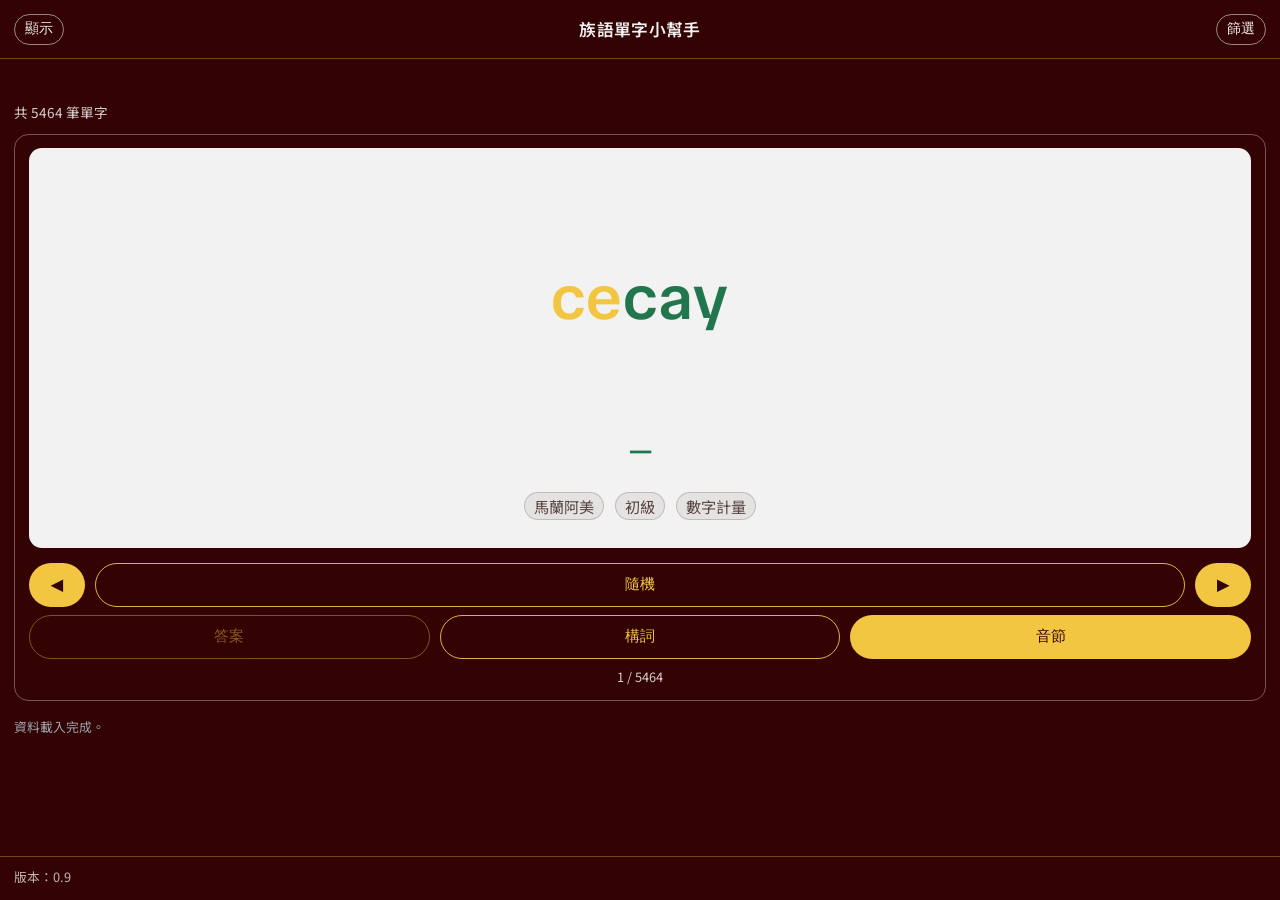
==== index.html @ b344ac6f "Add files via upload" ====
<!DOCTYPE html>
<html lang="zh-Hant">
  <head>
    <meta charset="UTF-8" />
    <meta name="viewport" content="width=device-width, initial-scale=1" />
    <title>族語小幫手｜單字學習示意頁</title>
    <link rel="preconnect" href="https://fonts.googleapis.com" />
    <link rel="preconnect" href="https://fonts.gstatic.com" crossorigin />
    <link
      href="https://fonts.googleapis.com/css2?family=TASA+Orbiter:wght@400..800&family=Noto+Sans+TC:wght@100..900&display=swap"
      rel="stylesheet"
    />
    <link rel="stylesheet" href="style.css" />
  </head>
  <body>
    <header class="app-header">
      <button
        class="header-btn"
        id="viewModeToggleBtn"
        type="button"
        aria-expanded="false"
        aria-controls="viewModePanel"
      >
        顯示
      </button>

      <div class="app-header__title">
        <span class="app-title">族語單字小幫手</span>
      </div>

      <button class="header-btn" id="searchToggleBtn" type="button" aria-expanded="false" aria-controls="searchPanel">
        篩選
      </button>
    </header>

    <main class="app-main">
      <section
        id="viewModePanel"
        class="view-mode-panel is-collapsed"
        aria-label="顯示選擇（向下展開）"
      >
        <div class="view-mode-panel__inner">
          <label class="field">
            <span class="field-label">模式</span>
            <select id="viewModeSelect" class="select-input">
              <option value="card">字卡模式</option>
              <option value="flip">翻卡模式</option>
              <option value="list">列表模式</option>
            </select>
          </label>
        </div>
      </section>

      <section id="searchPanel" class="search-panel is-collapsed" aria-label="搜尋與篩選（向下展開）">
        <div class="search-panel__inner">
          <label class="field">
            <span class="field-label">關鍵字搜尋</span>
            <input
              id="searchInput"
              type="search"
              class="text-input"
              placeholder="輸入：族語／華語"
              autocomplete="off"
            />
          </label>

          <div class="select-grid" aria-label="標籤篩選（下拉可多選）">
            <div class="field filter-dropdown" id="dropdownLanguage" data-group="language">
              <span class="field-label">語言（可複選）</span>
              <button type="button" class="filter-dropdown__trigger select-input" aria-expanded="false" aria-haspopup="listbox">請選擇</button>
              <div class="filter-dropdown__panel" role="listbox" aria-multiselectable="true" hidden></div>
            </div>
            <div class="field filter-dropdown" id="dropdownLevel" data-group="level">
              <span class="field-label">級別（可複選）</span>
              <button type="button" class="filter-dropdown__trigger select-input" aria-expanded="false" aria-haspopup="listbox">請選擇</button>
              <div class="filter-dropdown__panel" role="listbox" aria-multiselectable="true" hidden></div>
            </div>
            <div class="field filter-dropdown" id="dropdownCategory" data-group="category">
              <span class="field-label">分類（可複選）</span>
              <button type="button" class="filter-dropdown__trigger select-input" aria-expanded="false" aria-haspopup="listbox">請選擇</button>
              <div class="filter-dropdown__panel" role="listbox" aria-multiselectable="true" hidden></div>
            </div>
          </div>
        </div>
      </section>

      <section class="content-panel" aria-live="polite">
        <div id="summaryBar" class="summary-bar">
          <span id="summaryCount">共 0 筆單字</span>
          <span id="summaryFilters" class="summary-filters"></span>
        </div>

        <div id="cardView" class="card-view">
          <div id="card" class="word-card word-card--empty">
            <div class="word-card__body">
              <p class="word-card__placeholder">請輸入搜尋或調整篩選條件。</p>
            </div>
          </div>
          <div class="card-controls">
            <div class="card-controls__row card-controls__row--nav">
              <button id="prevCardBtn" class="nav-arrow" disabled aria-label="上一張">◀</button>
              <button id="randomCardBtn" class="nav-action" disabled>隨機</button>
              <button id="nextCardBtn" class="nav-arrow" disabled aria-label="下一張">▶</button>
            </div>
            <div class="card-controls__row card-controls__row--toggles">
              <button id="toggleAnswerBtn" class="nav-action nav-action--secondary" disabled>答案</button>
              <button id="toggleMorphBtn" class="nav-action nav-action--secondary" disabled>構詞</button>
              <button id="toggleSyllableBtn" class="nav-action nav-action--secondary" disabled>音節</button>
            </div>
            <span id="cardIndexLabel" class="card-index-label"></span>
          </div>

          <div id="flipDefaults" class="flip-defaults is-hidden">
            <label class="field">
              <span class="field-label">翻面預設顯示</span>
              <select id="flipDefaultSelect" class="select-input">
                <option value="word">族語</option>
                <option value="meaning">華語</option>
              </select>
            </label>
          </div>
        </div>

        <div id="listView" class="list-view is-hidden">
          <div class="table-wrapper">
            <table class="word-table">
              <thead>
                <tr>
                  <th>單字</th>
                  <th>詞義</th>
                  <th>語言</th>
                  <th>級別</th>
                </tr>
              </thead>
              <tbody id="wordTableBody">
                <!-- 動態插入資料列 -->
              </tbody>
            </table>
          </div>
        </div>

        <div id="statusBar" class="status-bar" aria-live="polite"></div>
      </section>
    </main>

    <footer class="app-footer">
      <span>版本：0.9</span>
    </footer>

    <script src="app.js"></script>
  </body>
  </html>
---- style.css ----
:root {
  --color-bg: #330202;
  --color-surface: #f2f2f2;
  --color-text-on-dark: #f2f2f2;
  --color-text-on-light: #330202;
  --color-meaning: #22764e;
  --color-accent-yellow: #f2c641;
  --color-accent-orange: #f28f41;
  --color-accent-red: #a60303;
  --color-error: #f97373;
}

*,
*::before,
*::after {
  box-sizing: border-box;
}
html {
  overflow-x: hidden;
  overscroll-behavior: none;
  height: 100%;
  position: fixed;
  width: 100%;
  left: 0;
  top: 0;
}

body {
  margin: 0;
  padding: 0;
  font-family: "Noto Sans TC", system-ui, -apple-system, BlinkMacSystemFont,
    "Segoe UI", sans-serif;
  font-optical-sizing: auto;
  background: var(--color-bg);
  color: var(--color-text-on-dark);
  min-height: 100%;
  min-height: 100dvh;
  display: flex;
  flex-direction: column;
  overflow-x: hidden;
  overflow-y: auto;
  overscroll-behavior: none;
  -webkit-overflow-scrolling: touch;
  position: relative;
  width: 100%;
}

.app-header {
  display: flex;
  justify-content: space-between;
  align-items: center;
  padding: 0.85rem 0.9rem;
  border-bottom: 1px solid rgba(242, 198, 65, 0.35);
  background: var(--color-bg);
  color: var(--color-text-on-dark);
  gap: 1rem;
}

.app-header__title {
  display: flex;
  flex-direction: column;
  gap: 0.15rem;
  align-items: center;
  flex: 1;
}

.app-title {
  font-weight: 600;
  font-size: 1.05rem;
  letter-spacing: 0.02em;
}

.header-btn {
  border: 1px solid rgba(242, 242, 242, 0.55);
  background: transparent;
  color: var(--color-text-on-dark);
  padding: 0.35rem 0.6rem;
  border-radius: 999px;
  font-size: 0.85rem;
  cursor: pointer;
  white-space: nowrap;
}

.header-btn:active {
  transform: translateY(0.5px);
}

.app-main {
  flex: 1;
  display: flex;
  flex-direction: column;
  gap: 0.8rem;
  padding: 0.8rem 0.9rem 1.1rem;
}

.view-mode-panel {
  border-radius: 0.9rem;
  border: 1px solid rgba(242, 242, 242, 0.35);
  background: rgba(242, 242, 242, 0.08);
  overflow: hidden;
  max-height: 120px;
  transition: max-height 0.2s ease, opacity 0.2s ease;
}

.view-mode-panel.is-collapsed {
  max-height: 0;
  border-color: transparent;
  opacity: 0;
}

.view-mode-panel__inner {
  padding: 0.6rem 0.9rem 0.7rem;
}

.search-panel {
  border-radius: 0.9rem;
  border: 1px solid rgba(242, 242, 242, 0.35);
  background: rgba(242, 242, 242, 0.08);
  overflow: hidden;
  max-height: 520px;
  transition: max-height 0.2s ease, opacity 0.2s ease;
}

.search-panel:not(.is-collapsed) {
  overflow: visible;
}

.search-panel.is-collapsed {
  max-height: 0;
  border-color: transparent;
  opacity: 0;
}

.search-panel__inner {
  padding: 0.9rem 0.9rem 0.95rem;
}

.field {
  flex: 1 1 180px;
  display: flex;
  flex-direction: column;
  gap: 0.25rem;
}

.field-label {
  font-size: 0.8rem;
  color: rgba(242, 242, 242, 0.8);
}

.text-input {
  padding: 0.55rem 0.7rem;
  border-radius: 0.6rem;
  border: 1px solid rgba(242, 242, 242, 0.55);
  background: rgba(242, 242, 242, 0.12);
  color: var(--color-text-on-dark);
  outline: none;
  font-size: 0.9rem;
}

.text-input::placeholder {
  color: rgba(242, 242, 242, 0.65);
}

.text-input:focus {
  border-color: var(--color-accent-yellow);
  box-shadow: 0 0 0 1px rgba(242, 198, 65, 0.6);
}

.select-grid {
  display: grid;
  grid-template-columns: 1fr;
  gap: 0.7rem;
  margin-top: 0.75rem;
}

.select-input {
  padding: 0.55rem 0.7rem;
  border-radius: 0.6rem;
  border: 1px solid rgba(242, 242, 242, 0.55);
  background: rgba(242, 242, 242, 0.12);
  color: var(--color-text-on-dark);
  outline: none;
  font-size: 0.9rem;
  appearance: none;
}

.select-input:focus {
  border-color: var(--color-accent-yellow);
  box-shadow: 0 0 0 1px rgba(242, 198, 65, 0.6);
}

.filter-dropdown {
  position: relative;
}

.filter-dropdown__trigger {
  width: 100%;
  text-align: left;
  cursor: pointer;
}

.filter-dropdown__panel {
  position: absolute;
  left: 0;
  right: 0;
  top: 100%;
  margin-top: 0.25rem;
  max-height: 200px;
  overflow-y: auto;
  overflow-x: hidden;
  -webkit-overflow-scrolling: touch;
  overscroll-behavior: contain;
  border-radius: 0.6rem;
  border: 1px solid rgba(242, 242, 242, 0.55);
  background: var(--color-bg);
  z-index: 100;
  box-shadow: 0 4px 12px rgba(0, 0, 0, 0.3);
}

.filter-dropdown__panel[hidden] {
  display: none;
}

.filter-dropdown__option {
  padding: 0.5rem 0.7rem;
  font-size: 0.9rem;
  color: var(--color-text-on-dark);
  cursor: pointer;
  border-bottom: 1px solid rgba(242, 242, 242, 0.15);
}

.filter-dropdown__option:last-child {
  border-bottom: none;
}

.filter-dropdown__option:hover {
  background: rgba(242, 198, 65, 0.15);
}

.filter-dropdown__option.is-selected {
  background: rgba(242, 198, 65, 0.25);
  color: var(--color-accent-yellow);
}

.content-panel {
  display: flex;
  flex-direction: column;
  gap: 0.75rem;
  flex: 1;
  min-height: 0;
}

.summary-bar {
  display: flex;
  align-items: center;
  justify-content: space-between;
  font-size: 0.85rem;
  color: rgba(242, 242, 242, 0.85);
  gap: 0.5rem;
}

.summary-filters {
  display: inline-flex;
  flex-wrap: wrap;
  gap: 0.35rem;
}

.summary-pill {
  border-radius: 999px;
  padding: 0.05rem 0.55rem;
  background: rgba(242, 198, 65, 0.12);
  border: 1px solid rgba(242, 198, 65, 0.7);
  color: #f2f2f2;
  font-size: 0.75rem;
}

.card-view,
.list-view {
  background: transparent;
  border-radius: 0.9rem;
  border: 1px solid rgba(242, 242, 242, 0.35);
  padding: 0.85rem 0.85rem 0.9rem;
  box-shadow: none;
}

.card-view {
  min-height: 520px;
  display: flex;
  flex-direction: column;
}

.word-card {
  border-radius: 0.8rem;
  border: none;
  padding: 1.8rem 1.4rem;
  background: var(--color-surface);
  min-height: 400px;
  height: 400px;
  display: flex;
  flex-direction: column;
  justify-content: center;
  align-items: center;
  text-align: center;
  gap: 1.2rem;
  touch-action: none;
}

.word-card__body {
  display: flex;
  flex-direction: column;
  align-items: center;
  width: 100%;
  height: 100%;
}

.word-card__top {
  flex: 1;
  min-height: 200px;
  display: flex;
  flex-direction: column;
  align-items: center;
  justify-content: center;
  width: 100%;
  container-type: inline-size;
  container-name: card-top;
}

.word-card__header {
  display: flex;
  justify-content: space-between;
  align-items: baseline;
  gap: 0.8rem;
}

.word-card__word {
  font-size: min(4rem, 20cqi);
  font-weight: 600;
  letter-spacing: 0.01em;
  color: var(--color-text-on-light);
  font-family: "TASA Orbiter", "Noto Sans TC", sans-serif;
  font-optical-sizing: auto;
  max-width: 100%;
  word-break: break-word;
}

.word-card__labels {
  display: flex;
  flex-wrap: wrap;
  gap: 0.25rem;
  font-size: 0.75rem;
}

.word-card__label {
  padding: 0.08rem 0.45rem;
  border-radius: 999px;
  background: rgba(30, 64, 175, 0.4);
  border: 1px solid rgba(96, 165, 250, 0.8);
}

.word-card__meaning {
  font-size: 1.45rem;
  color: var(--color-meaning);
  font-weight: 600;
  margin-top: 16px;
  margin-bottom: 24px;
}

.word-card__word .syllable-token {
  white-space: nowrap;
  display: inline-block;
}

.word-card__word .syllable-inline {
  display: inline-block;
}

.word-card__word .syllable-inline:nth-child(3n + 1) {
  color: var(--color-accent-yellow);
}

.word-card__word .syllable-inline:nth-child(3n + 2) {
  color: var(--color-meaning);
}

.word-card__word .syllable-inline:nth-child(3n) {
  color: var(--color-accent-red);
}

.word-card__word .morph-inline {
  display: inline-block;
}

.word-card__word .morph-inline--prefix,
.word-card__word .morph-inline--infix,
.word-card__word .morph-inline--suffix {
  color: var(--color-accent-yellow);
}

.word-card__word .morph-inline--root {
  color: var(--color-meaning);
}

.word-card__word .morph-inline--reduplication {
  color: var(--color-accent-red);
}

.word-card__meta {
  font-size: 0.95rem;
  color: rgba(71, 49, 46, 0.9);
  display: flex;
  flex-wrap: wrap;
  gap: 0.45rem 0.7rem;
  justify-content: center;
}


.word-card__meta .meta-pill {
  border-radius: 999px;
  padding: 0.12rem 0.55rem;
  background: rgba(71, 49, 46, 0.08);
  border: 1px solid rgba(71, 49, 46, 0.22);
}

.word-card__placeholder {
  margin: 0;
  text-align: center;
  color: rgba(71, 49, 46, 0.7);
  font-size: 0.9rem;
}

.word-card--empty {
  align-items: center;
}

.card-controls {
  margin-top: 0.9rem;
  display: flex;
  flex-direction: column;
  align-items: center;
  gap: 0.5rem;
}

.card-controls__row {
  display: flex;
  align-items: center;
  justify-content: center;
  gap: 0.6rem;
  width: 100%;
}

.card-controls__row--nav {
  justify-content: space-between;
}

.card-controls__row--toggles .nav-action--secondary {
  flex: 1;
}

.flip-defaults {
  margin-top: 0.8rem;
}

.nav-arrow,
.nav-action {
  border-radius: 999px;
  border: none;
  padding: 0.45rem 0.8rem;
  font-size: 0.95rem;
  cursor: pointer;
  display: inline-flex;
  align-items: center;
  justify-content: center;
  gap: 0.25rem;
  transition: opacity 0.15s ease, transform 0.1s ease;
}

.nav-arrow {
  width: 56px;
  height: 44px;
  background: var(--color-accent-yellow);
  color: var(--color-bg);
  font-weight: 700;
}

.nav-action {
  flex: 1;
  height: 44px;
  background: transparent;
  border: 1px solid rgba(242, 198, 65, 0.9);
  color: var(--color-accent-yellow);
  font-size: 0.95rem;
}

.nav-action--secondary {
  flex: 0 0 auto;
  min-width: 90px;
}

.nav-action--secondary.is-on {
  background: var(--color-accent-yellow);
  color: var(--color-bg);
}

.nav-arrow:active,
.nav-action:active {
  transform: translateY(0.5px);
}

.nav-arrow:disabled,
.nav-action:disabled {
  opacity: 0.45;
  cursor: default;
}

.card-index-label {
  font-size: 0.8rem;
  color: rgba(242, 242, 242, 0.85);
  width: 100%;
  text-align: center;
}

.table-wrapper {
  max-height: 420px;
  overflow: auto;
  border-radius: 0.6rem;
  border: 1px solid rgba(242, 242, 242, 0.35);
  background: rgba(242, 242, 242, 0.08);
}

.word-table {
  width: 100%;
  border-collapse: collapse;
  font-size: 0.88rem;
}

.word-table thead {
  position: sticky;
  top: 0;
  background: rgba(89, 2, 2, 0.92);
  z-index: 1;
}

.word-table th,
.word-table td {
  padding: 0.45rem 0.6rem;
  text-align: left;
}

.word-table th {
  border-bottom: 1px solid rgba(31, 41, 55, 0.95);
}

.word-table td {
  border-bottom: none;
}

.word-table th {
  font-weight: 500;
  color: rgba(242, 242, 242, 0.85);
  font-size: 0.8rem;
}

.word-table td:first-child {
  font-family: "TASA Orbiter", "Noto Sans TC", sans-serif;
  font-optical-sizing: auto;
}

.word-table tbody tr:nth-child(even) {
  background: rgba(242, 242, 242, 0.06);
}

.word-table tbody tr:hover {
  background: rgba(242, 198, 65, 0.16);
}

.status-bar {
  margin-top: 0.25rem;
  font-size: 0.8rem;
  color: rgba(242, 242, 242, 0.8);
  min-height: 1em;
}

.app-footer {
  padding: 0.6rem 0.9rem 0.9rem;
  font-size: 0.8rem;
  color: rgba(242, 242, 242, 0.75);
  border-top: 1px solid rgba(242, 198, 65, 0.35);
  background: var(--color-bg);
}

.is-hidden {
  display: none;
}

@media (max-width: 768px) {
  .select-grid {
    grid-template-columns: 1fr;
  }
}
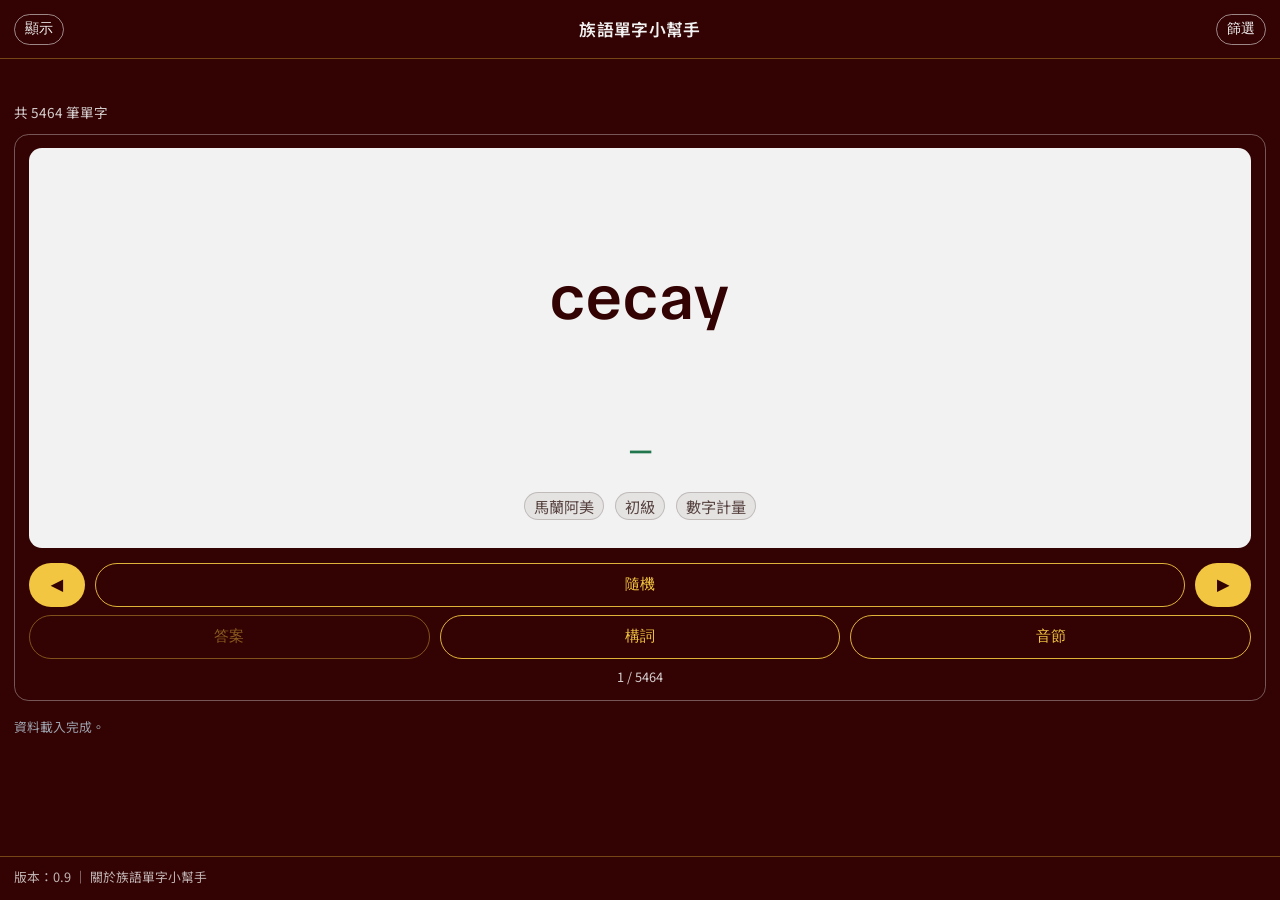
==== commit cf2d23cc: "增加說明頁 以及製造了更多問題 oops。" ====
--- a/index.html
+++ b/index.html
@@ -44,7 +44,7 @@
             <span class="field-label">模式</span>
             <select id="viewModeSelect" class="select-input">
               <option value="card">字卡模式</option>
-              <option value="flip">翻卡模式</option>
+              <option value="flip">翻牌模式</option>
               <option value="list">列表模式</option>
             </select>
           </label>
@@ -145,6 +145,8 @@
 
     <footer class="app-footer">
       <span>版本：0.9</span>
+      <span aria-hidden="true">｜</span>
+      <a href="about.html" class="app-footer__link">關於族語單字小幫手</a>
     </footer>
 
     <script src="app.js"></script>
--- a/style.css
+++ b/style.css
@@ -316,6 +316,7 @@
 .word-card__top {
   flex: 1;
   min-height: 200px;
+  min-width: 0;
   display: flex;
   flex-direction: column;
   align-items: center;
@@ -340,7 +341,14 @@
   font-family: "TASA Orbiter", "Noto Sans TC", sans-serif;
   font-optical-sizing: auto;
   max-width: 100%;
-  word-break: break-word;
+  min-width: 0;
+  text-align: center;
+}
+
+.word-card__word .word-token,
+.word-card__word .syllable-token {
+  white-space: nowrap;
+  display: inline-block;
 }
 
 .word-card__labels {
@@ -363,11 +371,6 @@
   font-weight: 600;
   margin-top: 16px;
   margin-bottom: 24px;
-}
-
-.word-card__word .syllable-token {
-  white-space: nowrap;
-  display: inline-block;
 }
 
 .word-card__word .syllable-inline {
@@ -588,6 +591,15 @@
   background: var(--color-bg);
 }
 
+.app-footer__link {
+  color: inherit;
+  text-decoration: none;
+}
+
+.app-footer__link:hover {
+  color: var(--color-accent-yellow);
+}
+
 .is-hidden {
   display: none;
 }
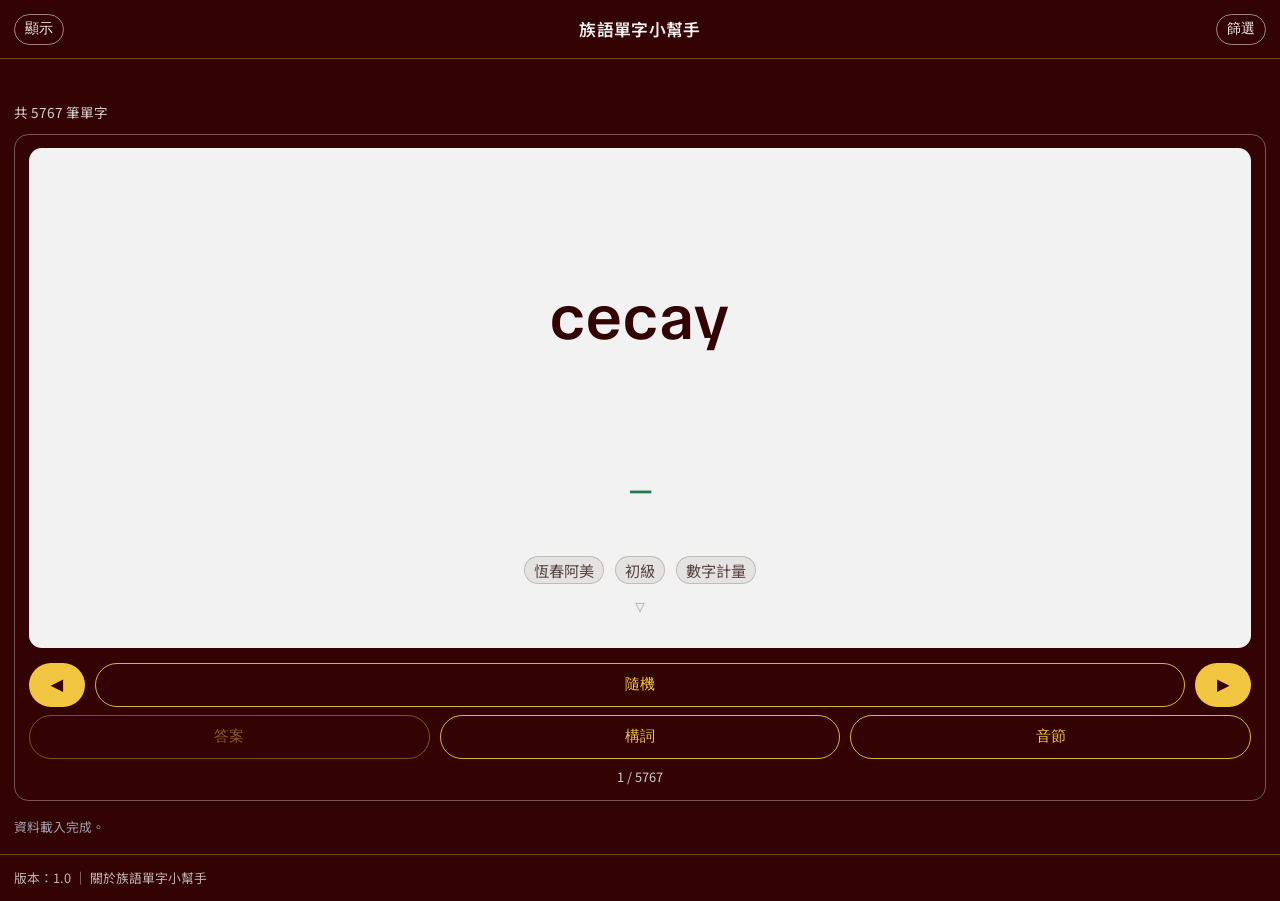
==== commit 970e22b6: "堪稱 1.0 了吧 - 更新資料格式 - 新增同義詞、註解欄位" ====
--- a/index.html
+++ b/index.html
@@ -1,8 +1,8 @@
 <!DOCTYPE html>
-<html lang="zh-Hant">
+<html class="page-index" lang="zh-Hant">
   <head>
     <meta charset="UTF-8" />
-    <meta name="viewport" content="width=device-width, initial-scale=1" />
+    <meta name="viewport" content="width=device-width, initial-scale=1, maximum-scale=1, user-scalable=no" />
     <title>族語小幫手｜單字學習示意頁</title>
     <link rel="preconnect" href="https://fonts.googleapis.com" />
     <link rel="preconnect" href="https://fonts.gstatic.com" crossorigin />
@@ -130,6 +130,7 @@
                   <th>詞義</th>
                   <th>語言</th>
                   <th>級別</th>
+                  <th aria-label="展開同義詞與註解"></th>
                 </tr>
               </thead>
               <tbody id="wordTableBody">
@@ -144,7 +145,7 @@
     </main>
 
     <footer class="app-footer">
-      <span>版本：0.9</span>
+      <span>版本：1.0</span>
       <span aria-hidden="true">｜</span>
       <a href="about.html" class="app-footer__link">關於族語單字小幫手</a>
     </footer>
--- a/style.css
+++ b/style.css
@@ -25,6 +25,15 @@
   top: 0;
 }
 
+/* index 頁：允許整頁向下捲動（同 about 頁之可捲動行為） */
+html.page-index {
+  position: static;
+  height: auto;
+  min-height: 100%;
+  overflow-y: auto;
+  -webkit-overflow-scrolling: touch;
+}
+
 body {
   margin: 0;
   padding: 0;
@@ -154,7 +163,7 @@
   background: rgba(242, 242, 242, 0.12);
   color: var(--color-text-on-dark);
   outline: none;
-  font-size: 0.9rem;
+  font-size: 1rem; /* 至少 16px，避免 iOS 聚焦輸入框時自動放大 */
 }
 
 .text-input::placeholder {
@@ -294,8 +303,7 @@
   border: none;
   padding: 1.8rem 1.4rem;
   background: var(--color-surface);
-  min-height: 400px;
-  height: 400px;
+  min-height: 500px;
   display: flex;
   flex-direction: column;
   justify-content: center;
@@ -303,6 +311,8 @@
   text-align: center;
   gap: 1.2rem;
   touch-action: none;
+  width: 100%;
+  overflow: hidden;
 }
 
 .word-card__body {
@@ -310,7 +320,8 @@
   flex-direction: column;
   align-items: center;
   width: 100%;
-  height: 100%;
+  flex: 1 1 0;
+  min-height: 0;
 }
 
 .word-card__top {
@@ -349,6 +360,7 @@
 .word-card__word .syllable-token {
   white-space: nowrap;
   display: inline-block;
+  font-size: calc(1em * var(--token-scale, 1));
 }
 
 .word-card__labels {
@@ -366,6 +378,7 @@
 }
 
 .word-card__meaning {
+  flex-shrink: 0;
   font-size: 1.45rem;
   color: var(--color-meaning);
   font-weight: 600;
@@ -373,6 +386,63 @@
   margin-bottom: 24px;
 }
 
+.word-card__synonyms {
+  flex-shrink: 0;
+  font-size: 1.45rem;
+  color: var(--color-meaning);
+  font-weight: 600;
+  margin-top: 0;
+  margin-bottom: 24px;
+}
+
+.word-card__notes {
+  flex-shrink: 0;
+  margin-top: 0;
+  margin-bottom: 24px;
+}
+
+.word-card__notes.is-collapsed {
+  display: none;
+}
+
+.word-card__notes-content {
+  font-size: 1.45rem;
+  color: var(--color-meaning);
+  font-weight: 600;
+}
+
+.word-card__notes-toggle {
+  flex-shrink: 0;
+  display: block;
+  margin: 0.5rem auto 0;
+  padding: 0.25rem 0.5rem;
+  border: none;
+  background: transparent;
+  color: rgba(71, 49, 46, 0.6);
+  font-size: 1.25rem;
+  line-height: 1;
+  cursor: pointer;
+  -webkit-tap-highlight-color: transparent;
+}
+
+.word-card__notes-toggle:hover {
+  color: var(--color-meaning);
+}
+
+.word-card__notes-toggle--has-notes {
+  color: var(--color-accent-yellow);
+}
+
+.word-card__notes-toggle--has-notes:hover {
+  color: var(--color-accent-orange);
+}
+
+.word-card__notes-toggle:disabled {
+  cursor: not-allowed;
+  opacity: 0.5;
+  pointer-events: none;
+}
+
 .word-card__word .syllable-inline {
   display: inline-block;
 }
@@ -407,7 +477,17 @@
   color: var(--color-accent-red);
 }
 
+.word-card__footer {
+  flex-shrink: 0;
+  display: flex;
+  flex-direction: column;
+  align-items: center;
+  width: 100%;
+  margin-top: auto;
+}
+
 .word-card__meta {
+  flex-shrink: 0;
   font-size: 0.95rem;
   color: rgba(71, 49, 46, 0.9);
   display: flex;
@@ -576,6 +656,53 @@
   background: rgba(242, 198, 65, 0.16);
 }
 
+.word-table__toggle-cell {
+  width: 2rem;
+  text-align: center;
+  vertical-align: middle;
+}
+
+.word-table__toggle {
+  padding: 0.2rem 0.35rem;
+  border: none;
+  background: transparent;
+  color: rgba(242, 242, 242, 0.5);
+  font-size: 1rem;
+  line-height: 1;
+  cursor: pointer;
+  -webkit-tap-highlight-color: transparent;
+}
+
+.word-table__toggle--has-notes {
+  color: var(--color-accent-yellow);
+}
+
+.word-table__toggle:disabled {
+  cursor: not-allowed;
+  opacity: 0.5;
+  pointer-events: none;
+}
+
+.word-table__detail-row.is-collapsed {
+  display: none;
+}
+
+.word-table__detail-cell {
+  padding: 0.5rem 0.6rem 0.6rem;
+  background: rgba(0, 0, 0, 0.15);
+  border-bottom: 1px solid rgba(242, 242, 242, 0.12);
+  font-size: 0.85rem;
+  color: rgba(242, 242, 242, 0.9);
+}
+
+.word-table__detail-content > div {
+  margin-top: 0.2rem;
+}
+
+.word-table__detail-content > div:first-child {
+  margin-top: 0;
+}
+
 .status-bar {
   margin-top: 0.25rem;
   font-size: 0.8rem;
@@ -584,7 +711,7 @@
 }
 
 .app-footer {
-  padding: 0.6rem 0.9rem 0.9rem;
+  padding: 0.85rem 0.9rem;
   font-size: 0.8rem;
   color: rgba(242, 242, 242, 0.75);
   border-top: 1px solid rgba(242, 198, 65, 0.35);
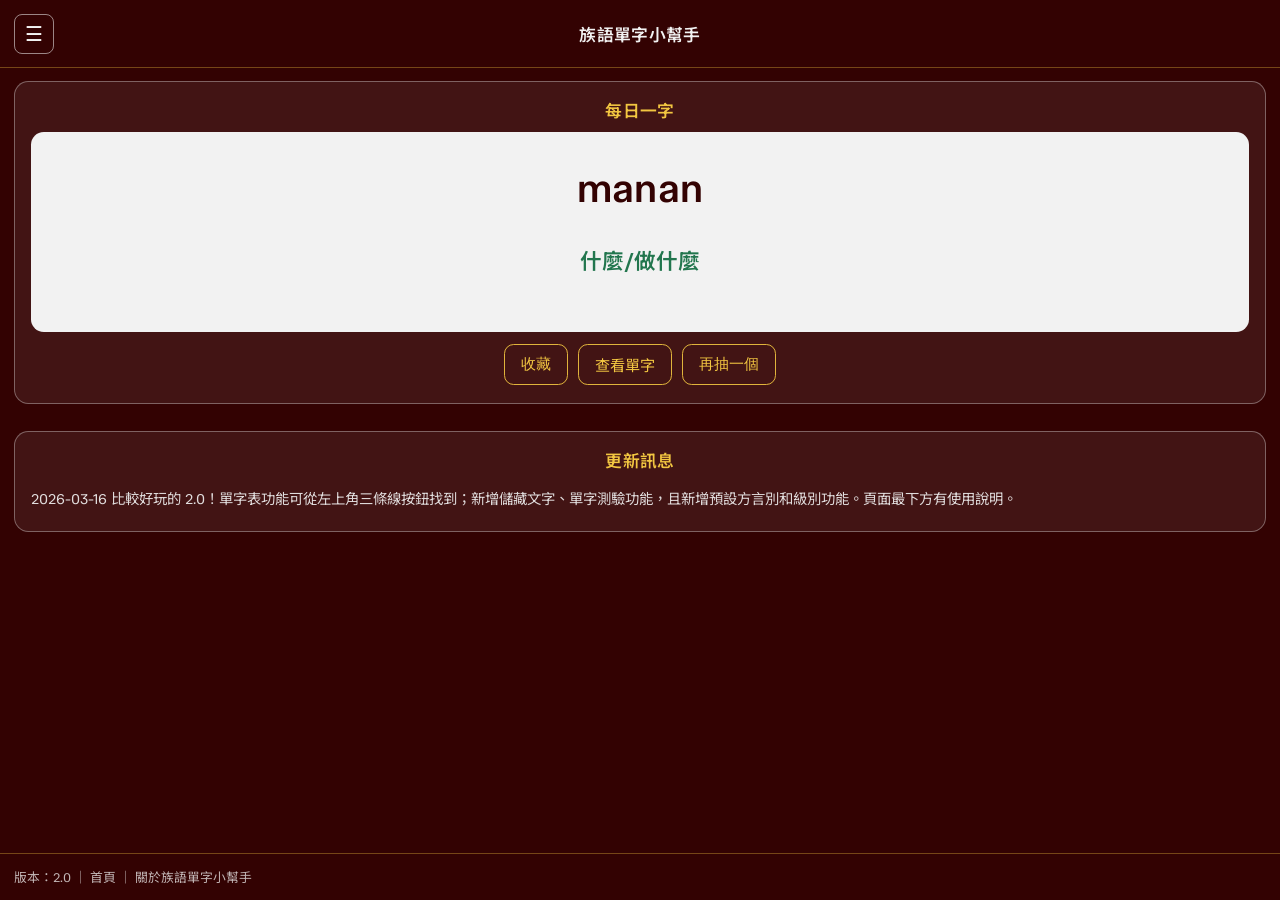
==== commit 32183123: "突如其來的 2.0！ - 新增收藏單字功能 - 新增測驗功能 - 新增每日一字 - 新增全域預設篩選 - 一些 bug 修正" ====
--- a/index.html
+++ b/index.html
@@ -3,7 +3,7 @@
   <head>
     <meta charset="UTF-8" />
     <meta name="viewport" content="width=device-width, initial-scale=1, maximum-scale=1, user-scalable=no" />
-    <title>族語小幫手｜單字學習示意頁</title>
+    <title>族語小幫手｜首頁</title>
     <link rel="preconnect" href="https://fonts.googleapis.com" />
     <link rel="preconnect" href="https://fonts.gstatic.com" crossorigin />
     <link
@@ -11,146 +11,262 @@
       rel="stylesheet"
     />
     <link rel="stylesheet" href="style.css" />
+    <style>
+      .home-section {
+        border-radius: 0.9rem;
+        border: 1px solid rgba(242, 242, 242, 0.35);
+        background: rgba(242, 242, 242, 0.08);
+        padding: 1rem 1rem 1.1rem;
+        margin-bottom: 0.9rem;
+      }
+      .home-daily-card {
+        border-radius: 0.8rem;
+        border: none;
+        padding: 1.8rem 1.4rem;
+        background: var(--color-surface);
+        min-height: 200px;
+        display: flex;
+        flex-direction: column;
+        justify-content: center;
+        align-items: center;
+        text-align: center;
+        gap: 1rem;
+        width: 100%;
+      }
+      .home-daily-card .word-card__word {
+        font-size: min(2.5rem, 12vw);
+        font-weight: 600;
+        color: var(--color-text-on-light);
+        font-family: "TASA Orbiter", "Noto Sans TC", sans-serif;
+      }
+      .home-daily-card .word-card__meaning {
+        font-size: 1.35rem;
+        color: var(--color-meaning);
+        font-weight: 600;
+      }
+      .home-daily-actions {
+        display: flex;
+        flex-wrap: wrap;
+        gap: 0.6rem;
+        justify-content: center;
+        margin-top: 0.75rem;
+      }
+      .home-daily-actions a,
+      .home-daily-actions button {
+        display: inline-block;
+        padding: 0.55rem 1rem;
+        border-radius: 0.6rem;
+        border: 1px solid rgba(242, 198, 65, 0.9);
+        background: transparent;
+        color: var(--color-accent-yellow);
+        text-decoration: none;
+        font-size: 0.95rem;
+        cursor: pointer;
+      }
+      .home-daily-actions a:hover,
+      .home-daily-actions button:hover {
+        background: rgba(242, 198, 65, 0.2);
+      }
+      .home-news-list {
+        list-style: none;
+        padding: 0;
+        margin: 0;
+        font-size: 0.9rem;
+        color: rgba(242, 242, 242, 0.9);
+      }
+      .home-news-list li {
+        padding: 0.35rem 0;
+        border-bottom: 1px solid rgba(242, 242, 242, 0.12);
+      }
+      .home-news-list li:last-child {
+        border-bottom: none;
+      }
+    </style>
   </head>
   <body>
     <header class="app-header">
       <button
-        class="header-btn"
-        id="viewModeToggleBtn"
+        class="header-hamburger"
         type="button"
+        aria-label="開啟選單"
         aria-expanded="false"
-        aria-controls="viewModePanel"
+        aria-controls="navDrawer"
+        id="navHamburger"
       >
-        顯示
+        <span aria-hidden="true">☰</span>
       </button>
-
       <div class="app-header__title">
         <span class="app-title">族語單字小幫手</span>
       </div>
-
-      <button class="header-btn" id="searchToggleBtn" type="button" aria-expanded="false" aria-controls="searchPanel">
-        篩選
-      </button>
     </header>
 
+    <div id="navDrawer" class="nav-drawer" aria-hidden="true">
+      <div class="nav-drawer__backdrop" id="navDrawerBackdrop" aria-hidden="true"></div>
+      <nav class="nav-drawer__panel" aria-label="主要導覽">
+        <a href="index.html" class="is-current">首頁</a>
+        <a href="vocabulary.html">所有單字</a>
+        <a href="saved.html">我的單字</a>
+        <a href="quiz.html">單字測驗</a>
+        <a href="settings.html">設定</a>
+      </nav>
+    </div>
+
     <main class="app-main">
-      <section
-        id="viewModePanel"
-        class="view-mode-panel is-collapsed"
-        aria-label="顯示選擇（向下展開）"
-      >
-        <div class="view-mode-panel__inner">
-          <label class="field">
-            <span class="field-label">模式</span>
-            <select id="viewModeSelect" class="select-input">
-              <option value="card">字卡模式</option>
-              <option value="flip">翻牌模式</option>
-              <option value="list">列表模式</option>
-            </select>
-          </label>
+      <section class="home-section" aria-labelledby="daily-heading">
+        <h2 id="daily-heading" class="section-title">每日一字</h2>
+        <div id="dailyWordBlock" class="home-daily-card word-card word-card--empty">
+          <p class="word-card__placeholder" id="dailyWordText">載入中…</p>
+          <p class="word-card__meaning" id="dailyMeaningText" style="display: none;"></p>
+        </div>
+        <div class="home-daily-actions">
+          <button type="button" id="dailyCollectBtn" class="is-hidden">收藏</button>
+          <a href="vocabulary.html" id="dailyViewLink" class="is-hidden">查看單字</a>
+          <button type="button" id="dailyRandomBtn" class="is-hidden">再抽一個</button>
         </div>
       </section>
 
-      <section id="searchPanel" class="search-panel is-collapsed" aria-label="搜尋與篩選（向下展開）">
-        <div class="search-panel__inner">
-          <label class="field">
-            <span class="field-label">關鍵字搜尋</span>
-            <input
-              id="searchInput"
-              type="search"
-              class="text-input"
-              placeholder="輸入：族語／華語"
-              autocomplete="off"
-            />
-          </label>
-
-          <div class="select-grid" aria-label="標籤篩選（下拉可多選）">
-            <div class="field filter-dropdown" id="dropdownLanguage" data-group="language">
-              <span class="field-label">語言（可複選）</span>
-              <button type="button" class="filter-dropdown__trigger select-input" aria-expanded="false" aria-haspopup="listbox">請選擇</button>
-              <div class="filter-dropdown__panel" role="listbox" aria-multiselectable="true" hidden></div>
-            </div>
-            <div class="field filter-dropdown" id="dropdownLevel" data-group="level">
-              <span class="field-label">級別（可複選）</span>
-              <button type="button" class="filter-dropdown__trigger select-input" aria-expanded="false" aria-haspopup="listbox">請選擇</button>
-              <div class="filter-dropdown__panel" role="listbox" aria-multiselectable="true" hidden></div>
-            </div>
-            <div class="field filter-dropdown" id="dropdownCategory" data-group="category">
-              <span class="field-label">分類（可複選）</span>
-              <button type="button" class="filter-dropdown__trigger select-input" aria-expanded="false" aria-haspopup="listbox">請選擇</button>
-              <div class="filter-dropdown__panel" role="listbox" aria-multiselectable="true" hidden></div>
-            </div>
-          </div>
-        </div>
-      </section>
-
-      <section class="content-panel" aria-live="polite">
-        <div id="summaryBar" class="summary-bar">
-          <span id="summaryCount">共 0 筆單字</span>
-          <span id="summaryFilters" class="summary-filters"></span>
-        </div>
-
-        <div id="cardView" class="card-view">
-          <div id="card" class="word-card word-card--empty">
-            <div class="word-card__body">
-              <p class="word-card__placeholder">請輸入搜尋或調整篩選條件。</p>
-            </div>
-          </div>
-          <div class="card-controls">
-            <div class="card-controls__row card-controls__row--nav">
-              <button id="prevCardBtn" class="nav-arrow" disabled aria-label="上一張">◀</button>
-              <button id="randomCardBtn" class="nav-action" disabled>隨機</button>
-              <button id="nextCardBtn" class="nav-arrow" disabled aria-label="下一張">▶</button>
-            </div>
-            <div class="card-controls__row card-controls__row--toggles">
-              <button id="toggleAnswerBtn" class="nav-action nav-action--secondary" disabled>答案</button>
-              <button id="toggleMorphBtn" class="nav-action nav-action--secondary" disabled>構詞</button>
-              <button id="toggleSyllableBtn" class="nav-action nav-action--secondary" disabled>音節</button>
-            </div>
-            <span id="cardIndexLabel" class="card-index-label"></span>
-          </div>
-
-          <div id="flipDefaults" class="flip-defaults is-hidden">
-            <label class="field">
-              <span class="field-label">翻面預設顯示</span>
-              <select id="flipDefaultSelect" class="select-input">
-                <option value="word">族語</option>
-                <option value="meaning">華語</option>
-              </select>
-            </label>
-          </div>
-        </div>
-
-        <div id="listView" class="list-view is-hidden">
-          <div class="table-wrapper">
-            <table class="word-table">
-              <thead>
-                <tr>
-                  <th>單字</th>
-                  <th>詞義</th>
-                  <th>語言</th>
-                  <th>級別</th>
-                  <th aria-label="展開同義詞與註解"></th>
-                </tr>
-              </thead>
-              <tbody id="wordTableBody">
-                <!-- 動態插入資料列 -->
-              </tbody>
-            </table>
-          </div>
-        </div>
-
-        <div id="statusBar" class="status-bar" aria-live="polite"></div>
+      <section class="home-section" aria-labelledby="news-heading">
+        <h2 id="news-heading" class="section-title">更新訊息</h2>
+        <ul class="home-news-list" id="newsList">
+          <li>載入中…</li>
+        </ul>
       </section>
     </main>
 
     <footer class="app-footer">
-      <span>版本：1.0</span>
+      <span>版本：2.0</span>
+      <span aria-hidden="true">｜</span>
+      <a href="index.html" class="app-footer__link">首頁</a>
       <span aria-hidden="true">｜</span>
       <a href="about.html" class="app-footer__link">關於族語單字小幫手</a>
     </footer>
 
-    <script src="app.js"></script>
+    <script src="js/storage.js"></script>
+    <script src="js/nav.js"></script>
+    <script>
+      (function () {
+        const dailyWordBlock = document.getElementById("dailyWordBlock");
+        const dailyWordText = document.getElementById("dailyWordText");
+        const dailyMeaningText = document.getElementById("dailyMeaningText");
+        const dailyCollectBtn = document.getElementById("dailyCollectBtn");
+        const dailyViewLink = document.getElementById("dailyViewLink");
+        const dailyRandomBtn = document.getElementById("dailyRandomBtn");
+        const newsList = document.getElementById("newsList");
+
+        let filteredForDaily = [];
+
+        function getDayOfYear() {
+          const now = new Date();
+          const start = new Date(now.getFullYear(), 0, 0);
+          const diff = now - start;
+          return Math.floor(diff / (1000 * 60 * 60 * 24));
+        }
+
+        function pickDailyWord() {
+          if (!filteredForDaily.length) return null;
+          const day = getDayOfYear();
+          const idx = day % filteredForDaily.length;
+          return filteredForDaily[idx];
+        }
+
+        function renderDailyWord(word) {
+          if (!word) {
+            dailyWordBlock.classList.add("word-card--empty");
+            dailyWordBlock.innerHTML = "<p class=\"word-card__placeholder\" id=\"dailyWordText\">尚無單字資料，請先前往「查看單字」。</p><p class=\"word-card__meaning\" id=\"dailyMeaningText\"></p>";
+            dailyCollectBtn.classList.add("is-hidden");
+            dailyViewLink.classList.add("is-hidden");
+            dailyRandomBtn.classList.add("is-hidden");
+            return;
+          }
+          dailyWordBlock.classList.remove("word-card--empty");
+          dailyWordBlock.innerHTML =
+            "<div class=\"word-card__word\" id=\"dailyWordText\">" + (word.word || word.display_word || "—") + "</div>" +
+            "<div class=\"word-card__meaning\" id=\"dailyMeaningText\">" + (word.meaning_short || "—") + "</div>";
+          dailyCollectBtn.classList.remove("is-hidden");
+          dailyViewLink.classList.remove("is-hidden");
+          dailyRandomBtn.classList.remove("is-hidden");
+          dailyViewLink.href = "vocabulary.html?id=" + encodeURIComponent(word.id);
+          dailyCollectBtn.textContent = typeof isSavedWord !== "undefined" && isSavedWord(word.id) ? "已收藏" : "收藏";
+          dailyCollectBtn.onclick = function () {
+            if (typeof toggleSavedWord !== "undefined") {
+              toggleSavedWord(word.id);
+              dailyCollectBtn.textContent = isSavedWord(word.id) ? "已收藏" : "收藏";
+            }
+          };
+        }
+
+        function loadWordsForDaily() {
+          Promise.all([
+            fetch("words.json").then(function (r) { return r.ok ? r.json() : Promise.reject(new Error("無法載入 words.json")); }),
+            fetch("word_tags.json").then(function (r) { return r.ok ? r.json() : []; }).catch(function () { return []; })
+          ])
+            .then(function (results) {
+              var words = results[0] || [];
+              var tags = results[1] || [];
+              var tagsByWordId = {};
+              tags.forEach(function (t) {
+                if (!tagsByWordId[t.word_id]) tagsByWordId[t.word_id] = [];
+                tagsByWordId[t.word_id].push(t);
+              });
+              var daily = typeof getDailyWordFilter !== "undefined" ? getDailyWordFilter() : null;
+              var def = typeof getDefaultFilter !== "undefined" ? getDefaultFilter() : null;
+              var langArr = (daily && daily.language && daily.language.length) ? daily.language : (def && def.language) || [];
+              var levelArr = (daily && daily.level && daily.level.length) ? daily.level : (def && def.level) || [];
+              var catArr = (daily && daily.category && daily.category.length) ? daily.category : [];
+              filteredForDaily = words.filter(function (w) {
+                if (w.published !== "TRUE") return false;
+                var wordTags = tagsByWordId[w.id] || [];
+                var groups = { language: [], level: [], category: [] };
+                wordTags.forEach(function (t) {
+                  if (groups[t.tag_group]) groups[t.tag_group].push(t);
+                });
+                if (langArr.length && !groups.language.some(function (t) { return langArr.indexOf(t.tag_key) >= 0; })) return false;
+                if (levelArr.length && !groups.level.some(function (t) { return levelArr.indexOf(t.tag_key) >= 0; })) return false;
+                if (catArr.length && !groups.category.some(function (t) { return catArr.indexOf(t.tag_key) >= 0; })) return false;
+                return true;
+              });
+              var dailyWord = pickDailyWord();
+              renderDailyWord(dailyWord);
+            })
+            .catch(function () {
+              dailyWordBlock.classList.add("word-card--empty");
+              dailyWordBlock.innerHTML = "<p class=\"word-card__placeholder\" id=\"dailyWordText\">載入失敗。</p><p class=\"word-card__meaning\" id=\"dailyMeaningText\"></p>";
+              dailyCollectBtn.classList.add("is-hidden");
+              dailyViewLink.classList.add("is-hidden");
+              dailyRandomBtn.classList.add("is-hidden");
+            });
+        }
+
+        if (dailyRandomBtn) {
+          dailyRandomBtn.addEventListener("click", function () {
+            if (!filteredForDaily.length) return;
+            var idx = Math.floor(Math.random() * filteredForDaily.length);
+            renderDailyWord(filteredForDaily[idx]);
+          });
+        }
+
+        fetch("news.json")
+          .then(function (r) {
+            return r.ok ? r.json() : [];
+          })
+          .then(function (items) {
+            newsList.innerHTML = "";
+            if (!items || !items.length) {
+              newsList.innerHTML = "<li>目前沒有更新訊息。</li>";
+              return;
+            }
+            items.slice(0, 10).forEach(function (item) {
+              var li = document.createElement("li");
+              li.textContent = (item.date || "") + " " + (item.text || "");
+              newsList.appendChild(li);
+            });
+          })
+          .catch(function () {
+            newsList.innerHTML = "<li>無法載入更新訊息。</li>";
+          });
+
+        loadWordsForDaily();
+      })();
+    </script>
   </body>
-  </html>
-
+</html>
--- a/style.css
+++ b/style.css
@@ -1,3 +1,9 @@
+/*
+  複製來源：ver 1.0/style.css
+  複製日期：2026-03-13
+  用途：根目錄共用樣式；v1.0 原始檔凍結於 ver 1.0/。此檔可擴充，不刪改既有 v1.0 樣式。
+*/
+
 :root {
   --color-bg: #330202;
   --color-surface: #f2f2f2;
@@ -34,11 +40,11 @@
   -webkit-overflow-scrolling: touch;
 }
 
+/* 全域字體：漢字與全形用 Noto，半形用 TASA；TASA 在前、Noto 在後，混排時自動依字元選字體 */
 body {
   margin: 0;
   padding: 0;
-  font-family: "Noto Sans TC", system-ui, -apple-system, BlinkMacSystemFont,
-    "Segoe UI", sans-serif;
+  font-family: "TASA Orbiter", "Noto Sans TC", system-ui, sans-serif;
   font-optical-sizing: auto;
   background: var(--color-bg);
   color: var(--color-text-on-dark);
@@ -55,8 +61,8 @@
 }
 
 .app-header {
-  display: flex;
-  justify-content: space-between;
+  position: relative;
+  display: flex;
   align-items: center;
   padding: 0.85rem 0.9rem;
   border-bottom: 1px solid rgba(242, 198, 65, 0.35);
@@ -65,18 +71,142 @@
   gap: 1rem;
 }
 
+.header-hamburger {
+  flex-shrink: 0;
+  width: 2.5rem;
+  height: 2.5rem;
+  padding: 0;
+  border: 1px solid rgba(242, 242, 242, 0.55);
+  border-radius: 0.5rem;
+  background: transparent;
+  color: var(--color-text-on-dark);
+  cursor: pointer;
+  display: flex;
+  align-items: center;
+  justify-content: center;
+  font-size: 1.25rem;
+  line-height: 1;
+  -webkit-tap-highlight-color: transparent;
+}
+.header-hamburger:hover {
+  background: rgba(242, 198, 65, 0.15);
+  border-color: var(--color-accent-yellow);
+}
+.header-hamburger:active {
+  transform: translateY(0.5px);
+}
+.header-hamburger[aria-expanded="true"] {
+  background: rgba(242, 198, 65, 0.2);
+  border-color: var(--color-accent-yellow);
+}
+
+/* 全站 header 標題：置於整個頁面正中間，全域通用 */
 .app-header__title {
-  display: flex;
-  flex-direction: column;
-  gap: 0.15rem;
-  align-items: center;
-  flex: 1;
+  position: absolute;
+  left: 50%;
+  transform: translateX(-50%);
+  display: flex;
+  align-items: center;
+  justify-content: center;
+  pointer-events: none;
 }
 
 .app-title {
   font-weight: 600;
   font-size: 1.05rem;
   letter-spacing: 0.02em;
+  white-space: nowrap;
+}
+
+/* 區塊標題：與 header 同格式，置於該欄中間（首頁等用） */
+.section-title {
+  font-weight: 600;
+  font-size: 1.05rem;
+  letter-spacing: 0.02em;
+  text-align: center;
+  margin: 0 0 0.6rem;
+  color: var(--color-accent-yellow);
+}
+
+/* 漢堡選單抽屜 */
+.nav-drawer {
+  position: fixed;
+  inset: 0;
+  z-index: 1000;
+  visibility: hidden;
+  pointer-events: none;
+  transition: visibility 0.2s ease;
+}
+.nav-drawer.is-open {
+  visibility: visible;
+  pointer-events: auto;
+}
+.nav-drawer__backdrop {
+  position: absolute;
+  inset: 0;
+  background: rgba(0, 0, 0, 0.5);
+  opacity: 0;
+  transition: opacity 0.2s ease;
+}
+.nav-drawer.is-open .nav-drawer__backdrop {
+  opacity: 1;
+}
+.nav-drawer__panel {
+  position: absolute;
+  left: 0;
+  top: 0;
+  bottom: 0;
+  width: min(280px, 85vw);
+  max-width: 100%;
+  background: var(--color-bg);
+  border-right: 1px solid rgba(242, 198, 65, 0.35);
+  padding: 1rem 0.75rem;
+  display: flex;
+  flex-direction: column;
+  gap: 0.25rem;
+  transform: translateX(-100%);
+  transition: transform 0.2s ease;
+  box-shadow: 4px 0 20px rgba(0, 0, 0, 0.2);
+}
+.nav-drawer.is-open .nav-drawer__panel {
+  transform: translateX(0);
+}
+.nav-drawer__panel a {
+  display: block;
+  padding: 0.65rem 1rem;
+  border-radius: 0.5rem;
+  color: var(--color-text-on-dark);
+  text-decoration: none;
+  font-size: 1rem;
+}
+.nav-drawer__panel a:hover {
+  background: rgba(242, 198, 65, 0.2);
+  color: var(--color-accent-yellow);
+}
+.nav-drawer__panel a.is-current {
+  background: rgba(242, 198, 65, 0.15);
+  color: var(--color-accent-yellow);
+  border: 1px solid rgba(242, 198, 65, 0.5);
+}
+
+/* home-nav 作為工具列：顯示（置左）、本頁標題（置中）、篩選（置右） */
+.home-nav--tools {
+  flex-wrap: nowrap;
+  justify-content: space-between;
+  align-items: center;
+  gap: 0.6rem;
+  padding: 0.5rem 0.9rem;
+}
+.home-nav--tools .header-btn {
+  flex: 0 0 auto;
+}
+.home-nav__page-title {
+  flex: 1 1 auto;
+  text-align: center;
+  font-size: 1rem;
+  font-weight: 600;
+  color: var(--color-text-on-dark);
+  padding: 0 0.5rem;
 }
 
 .header-btn {
@@ -316,12 +446,45 @@
 }
 
 .word-card__body {
+  position: relative;
   display: flex;
   flex-direction: column;
   align-items: center;
   width: 100%;
   flex: 1 1 0;
   min-height: 0;
+}
+
+/* 收藏 ★ 按鈕：卡面右上角，黃色，實心＝已收藏、空心＝未收藏 */
+.word-card__star-wrap {
+  position: absolute;
+  top: 0.5rem;
+  right: 0.5rem;
+  z-index: 2;
+}
+.word-card__star {
+  display: inline-flex;
+  align-items: center;
+  justify-content: center;
+  width: 2rem;
+  height: 2rem;
+  padding: 0;
+  border: none;
+  background: transparent;
+  color: var(--color-accent-yellow);
+  font-size: 1.5rem;
+  line-height: 1;
+  cursor: pointer;
+  -webkit-tap-highlight-color: transparent;
+}
+.word-card__star:hover {
+  opacity: 0.9;
+}
+.word-card__star:active {
+  transform: scale(0.95);
+}
+.word-card__star[aria-pressed="true"] {
+  text-shadow: 0 0 0.5px var(--color-accent-yellow);
 }
 
 .word-card__top {
@@ -656,6 +819,29 @@
   background: rgba(242, 198, 65, 0.16);
 }
 
+/* 列表第一欄：收藏 ★，黃色實心＝已收藏、空心＝未收藏 */
+.word-table__star-cell {
+  width: 2.25rem;
+  text-align: center;
+  vertical-align: middle;
+}
+.word-table__star {
+  padding: 0.2rem 0.35rem;
+  border: none;
+  background: transparent;
+  color: var(--color-accent-yellow);
+  font-size: 1.1rem;
+  line-height: 1;
+  cursor: pointer;
+  -webkit-tap-highlight-color: transparent;
+}
+.word-table__star:hover {
+  opacity: 0.9;
+}
+.word-table__star[aria-pressed="true"] {
+  text-shadow: 0 0 0.5px var(--color-accent-yellow);
+}
+
 .word-table__toggle-cell {
   width: 2rem;
   text-align: center;
@@ -731,9 +917,307 @@
   display: none;
 }
 
+/* 1.0+ 共用導覽（首頁、vocabulary、saved、quiz） */
+.home-nav {
+  display: flex;
+  flex-wrap: wrap;
+  gap: 0.5rem;
+  justify-content: center;
+  padding: 0.4rem 0.9rem;
+  border-bottom: 1px solid rgba(242, 242, 242, 0.2);
+}
+.home-nav a {
+  padding: 0.4rem 0.75rem;
+  border-radius: 999px;
+  border: 1px solid rgba(242, 242, 242, 0.55);
+  color: var(--color-text-on-dark);
+  text-decoration: none;
+  font-size: 0.9rem;
+}
+.home-nav a:hover {
+  background: rgba(242, 198, 65, 0.2);
+  border-color: var(--color-accent-yellow);
+}
+.home-nav a.is-current {
+  border-color: rgba(242, 198, 65, 0.7);
+  background: rgba(242, 198, 65, 0.15);
+  color: var(--color-accent-yellow);
+}
+
+/* ========== Quiz 頁 ========== */
+/* 設定頁區塊 */
+.settings-main {
+  padding: 0 0.9rem 1rem;
+}
+.settings-section {
+  border-radius: 0.9rem;
+  border: 1px solid rgba(242, 242, 242, 0.35);
+  background: rgba(242, 242, 242, 0.08);
+  padding: 1.1rem 1rem;
+  margin-bottom: 0.9rem;
+}
+.settings-desc {
+  font-size: 0.9rem;
+  color: rgba(242, 242, 242, 0.85);
+  margin: 0 0 0.75rem;
+  line-height: 1.45;
+}
+.settings-actions {
+  margin-top: 0.9rem;
+}
+
+.quiz-section {
+  border-radius: 0.9rem;
+  border: 1px solid rgba(242, 242, 242, 0.35);
+  background: rgba(242, 242, 242, 0.08);
+  padding: 1.1rem 1rem;
+  margin-bottom: 0.9rem;
+}
+
+.quiz-setup__fields {
+  display: flex;
+  flex-direction: column;
+  gap: 0.20rem;
+  margin-bottom: 0.25rem;
+}
+
+.quiz-setup__actions,
+.quiz-result__actions {
+  display: flex;
+  flex-wrap: wrap;
+  gap: 0.6rem;
+}
+
+.quiz-btn {
+  padding: 0.6rem 1.2rem;
+  border-radius: 0.6rem;
+  font-size: 1rem;
+  cursor: pointer;
+  text-decoration: none;
+  border: 1px solid transparent;
+  display: inline-block;
+}
+
+.quiz-btn--primary {
+  background: var(--color-accent-yellow);
+  color: var(--color-bg);
+  border-color: var(--color-accent-yellow);
+}
+
+.quiz-btn--primary:hover {
+  filter: brightness(1.05);
+}
+
+.quiz-btn--secondary {
+  background: transparent;
+  color: var(--color-accent-yellow);
+  border-color: rgba(242, 198, 65, 0.9);
+}
+
+.quiz-btn--secondary:hover {
+  background: rgba(242, 198, 65, 0.15);
+}
+
+.quiz-progress {
+  font-size: 0.9rem;
+  color: rgba(242, 242, 242, 0.85);
+  margin-bottom: 0.75rem;
+}
+
+.quiz-question {
+  margin-bottom: 1rem;
+}
+
+/* 題目以字卡格式呈現（與單字卡視覺一致） */
+.quiz-question-card {
+  border-radius: 0.8rem;
+  border: none;
+  padding: 1.8rem 1.4rem;
+  background: var(--color-surface);
+  min-height: 180px;
+  display: flex;
+  flex-direction: column;
+  justify-content: center;
+  align-items: center;
+  text-align: center;
+  width: 100%;
+  margin-bottom: 1.25rem;
+  box-shadow: 0 2px 12px rgba(0, 0, 0, 0.2);
+}
+
+.quiz-question-card__prompt {
+  font-size: min(2.5rem, 12vw);
+  font-weight: 600;
+  letter-spacing: 0.01em;
+  color: var(--color-text-on-light);
+  font-family: "TASA Orbiter", "Noto Sans TC", sans-serif;
+  font-optical-sizing: auto;
+  max-width: 100%;
+  margin: 0;
+  line-height: 1.4;
+  text-align: center;
+}
+
+.quiz-options {
+  display: flex;
+  flex-direction: column;
+  gap: 0.5rem;
+}
+
+.quiz-option {
+  padding: 0.7rem 1rem;
+  border-radius: 0.6rem;
+  border: 1px solid rgba(242, 242, 242, 0.55);
+  background: rgba(242, 242, 242, 0.1);
+  color: var(--color-text-on-dark);
+  font-size: 1rem;
+  text-align: left;
+  cursor: pointer;
+  transition: background 0.15s, border-color 0.15s;
+}
+
+.quiz-option:hover:not(:disabled) {
+  background: rgba(242, 198, 65, 0.2);
+  border-color: var(--color-accent-yellow);
+}
+
+.quiz-option:disabled {
+  cursor: default;
+  opacity: 0.85;
+}
+
+.quiz-option--selected {
+  background: rgba(242, 198, 65, 0.25);
+  border-color: var(--color-accent-yellow);
+}
+
+.quiz-confirm-wrap {
+  margin-top: 1rem;
+}
+
+.quiz-confirm-wrap.is-hidden {
+  display: none;
+}
+
+.quiz-input-block {
+  display: flex;
+  flex-direction: column;
+  gap: 0.75rem;
+}
+
+.quiz-input-block .text-input {
+  width: 100%;
+}
+
+.quiz-feedback {
+  margin: 0.75rem 0;
+  font-size: 1rem;
+  padding: 0.5rem 0;
+}
+
+.quiz-feedback--correct {
+  color: var(--color-meaning);
+}
+
+.quiz-feedback--wrong {
+  color: var(--color-error);
+}
+
+.quiz-next-wrap {
+  margin-top: 0.5rem;
+}
+
+.quiz-result__score {
+  font-size: 1.35rem;
+  color: var(--color-accent-yellow);
+  margin: 0 0 1rem;
+  font-weight: 600;
+}
+
+.quiz-result-list {
+  margin: 0 0 1.25rem;
+  display: flex;
+  flex-direction: column;
+  gap: 0.75rem;
+  max-height: 50vh;
+  overflow-y: auto;
+}
+
+.quiz-result-item {
+  border-radius: 0.6rem;
+  border: 1px solid rgba(242, 242, 242, 0.25);
+  background: rgba(242, 242, 242, 0.06);
+  padding: 0.65rem 0.85rem;
+  font-size: 0.9rem;
+}
+
+.quiz-result-item__row {
+  display: flex;
+  align-items: center;
+  gap: 0.4rem;
+  margin-top: 0.25rem;
+}
+
+.quiz-result-item__row:first-child {
+  margin-top: 0;
+}
+
+.quiz-result-item__num {
+  flex-shrink: 0;
+  color: rgba(242, 242, 242, 0.7);
+}
+
+.quiz-result-item__prompt {
+  color: var(--color-text-on-dark);
+}
+
+.quiz-result-item__answer {
+  padding-left: 1.2rem;
+}
+
+.quiz-result-item__label {
+  flex-shrink: 0;
+  color: rgba(242, 242, 242, 0.8);
+}
+
+.quiz-result-item__correct {
+  color: var(--color-meaning);
+  font-weight: 500;
+}
+
+.quiz-result-item__wrong {
+  color: var(--color-error);
+  font-size: 0.85em;
+}
+
+.quiz-result-item__mark {
+  flex: 1;
+  padding-left: 1.2rem;
+  font-size: 0.85rem;
+  color: var(--color-meaning);
+}
+
+.quiz-result-item__mark--wrong {
+  color: var(--color-error);
+}
+
+.quiz-result-item .quiz-result-star {
+  padding: 0.2rem 0.4rem;
+  border: none;
+  background: transparent;
+  color: var(--color-accent-yellow);
+  font-size: 1.2rem;
+  line-height: 1;
+  cursor: pointer;
+  -webkit-tap-highlight-color: transparent;
+}
+
+.quiz-result-item .quiz-result-star:hover {
+  opacity: 0.9;
+}
+
 @media (max-width: 768px) {
   .select-grid {
     grid-template-columns: 1fr;
   }
 }
-
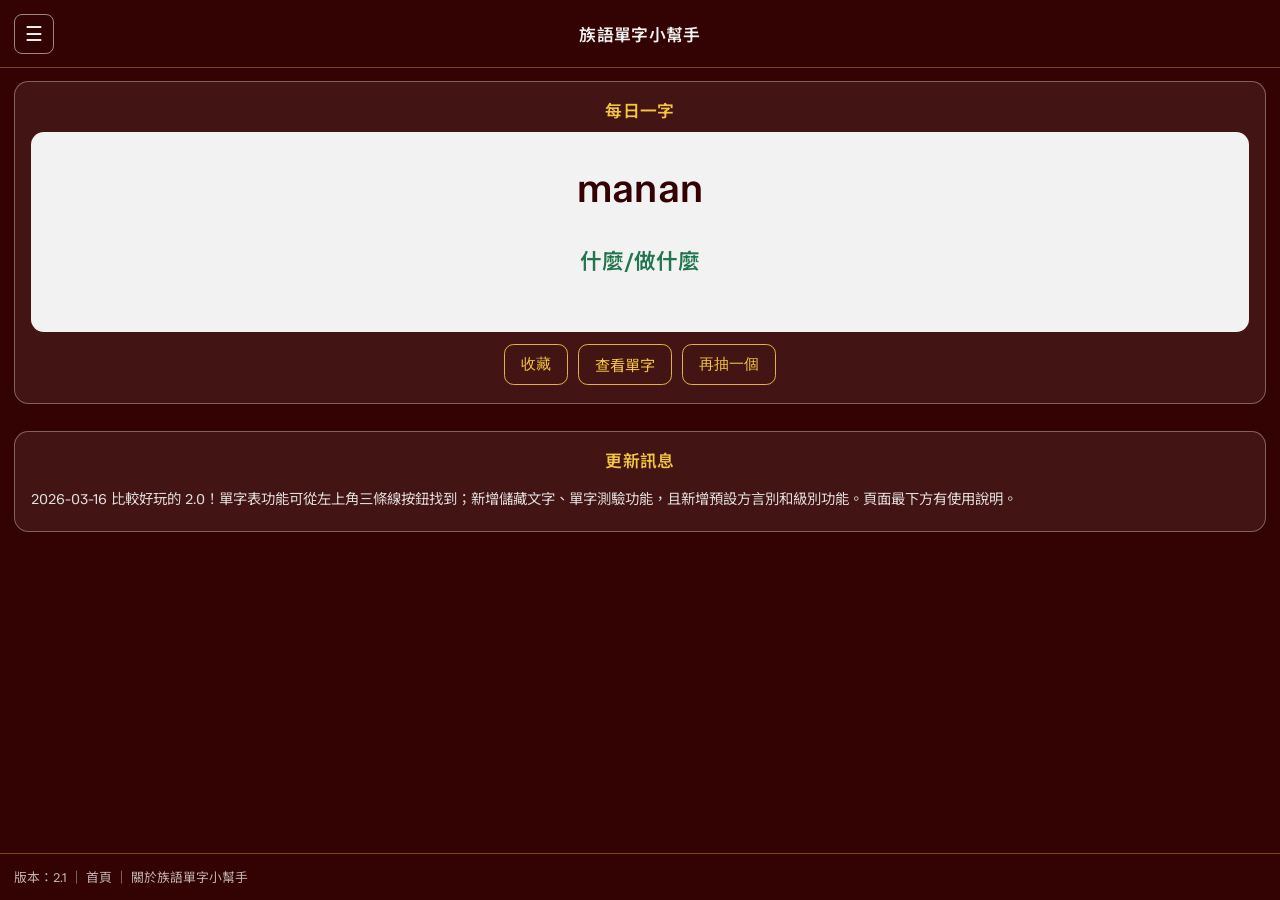
==== commit b8d7439d: "身為行銷的小小職業病 - 加一點分享網頁的描述" ====
--- a/index.html
+++ b/index.html
@@ -3,6 +3,11 @@
   <head>
     <meta charset="UTF-8" />
     <meta name="viewport" content="width=device-width, initial-scale=1, maximum-scale=1, user-scalable=no" />
+    <meta name="description" content="族語單字小幫手：基於族語 E 樂園學習詞表改良的族語單字小幫手，以字卡模式瀏覽、儲存單字，也可以自訂測驗模式，挑戰學習。目前僅收錄阿美語各方言。" />
+    <meta name="theme-color" content="#330202" />
+    <meta property="og:type" content="website" />
+    <meta property="og:title" content="族語單字小幫手｜陪你一起背單字" />
+    <meta property="og:description" content="基於族語 E 樂園學習詞表的單字小幫手，目前僅支援阿美語。" />
     <title>族語小幫手｜首頁</title>
     <link rel="preconnect" href="https://fonts.googleapis.com" />
     <link rel="preconnect" href="https://fonts.gstatic.com" crossorigin />
@@ -134,7 +139,7 @@
     </main>
 
     <footer class="app-footer">
-      <span>版本：2.0</span>
+      <span>版本：2.1</span>
       <span aria-hidden="true">｜</span>
       <a href="index.html" class="app-footer__link">首頁</a>
       <span aria-hidden="true">｜</span>
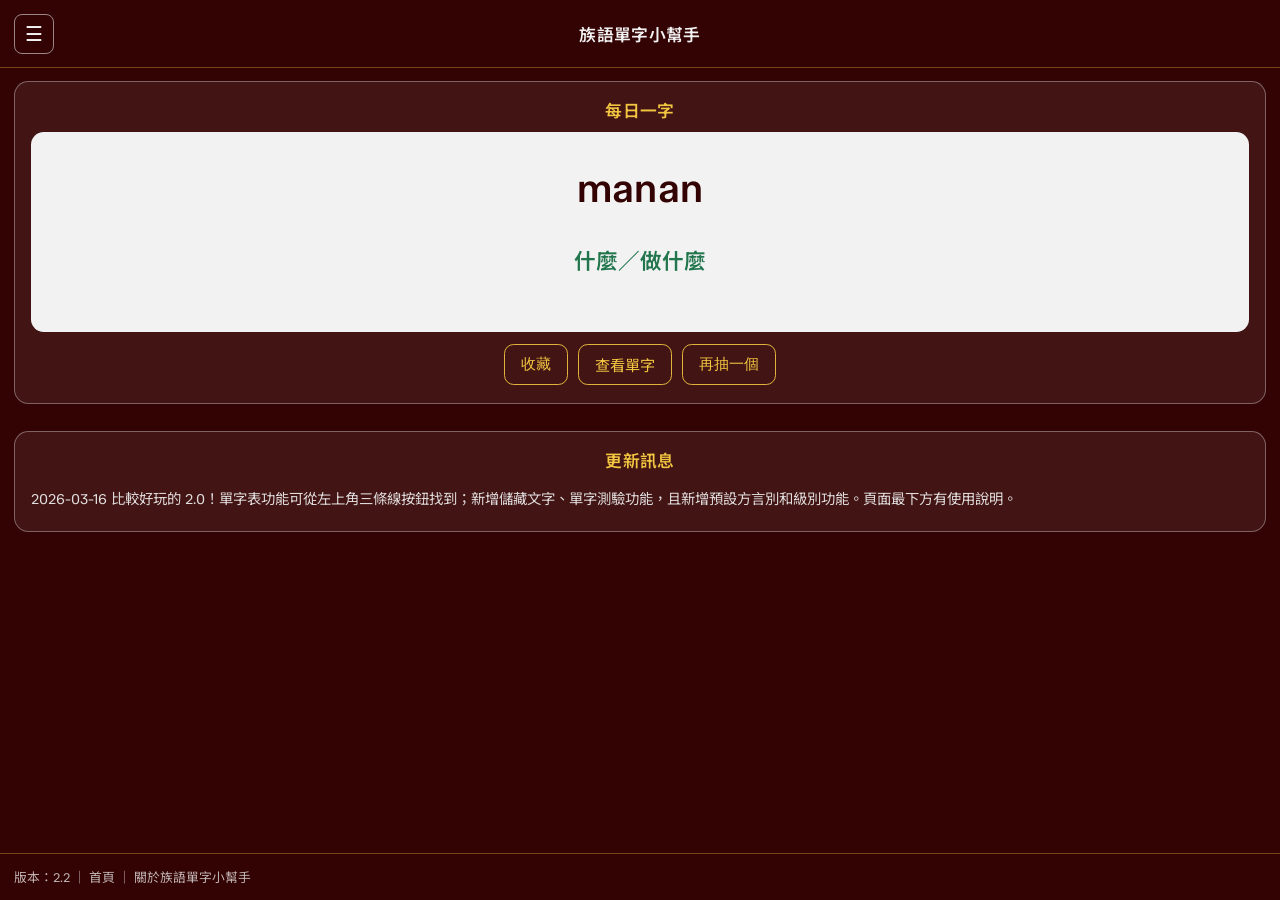
==== commit c2b1d139: "ver. 2.2 - 一些版面整理 - 一些資料庫整理 - 單字測驗可複選" ====
--- a/index.html
+++ b/index.html
@@ -139,7 +139,7 @@
     </main>
 
     <footer class="app-footer">
-      <span>版本：2.1</span>
+      <span>版本：2.2</span>
       <span aria-hidden="true">｜</span>
       <a href="index.html" class="app-footer__link">首頁</a>
       <span aria-hidden="true">｜</span>
--- a/style.css
+++ b/style.css
@@ -236,7 +236,6 @@
   border-radius: 0.9rem;
   border: 1px solid rgba(242, 242, 242, 0.35);
   background: rgba(242, 242, 242, 0.08);
-  overflow: hidden;
   max-height: 120px;
   transition: max-height 0.2s ease, opacity 0.2s ease;
 }
@@ -321,11 +320,27 @@
   outline: none;
   font-size: 0.9rem;
   appearance: none;
+  display: block;
+  width: 100%;
+  text-align: left;
+  cursor: pointer;
 }
 
 .select-input:focus {
   border-color: var(--color-accent-yellow);
   box-shadow: 0 0 0 1px rgba(242, 198, 65, 0.6);
+}
+
+/* 原生下拉選單展開時的選項樣式，盡量貼近篩選選單 */
+select.select-input option {
+  background: var(--color-bg);
+  color: var(--color-text-on-dark);
+}
+
+select.select-input option:checked,
+select.select-input option:focus {
+  background: rgba(242, 198, 65, 0.25);
+  color: var(--color-accent-yellow);
 }
 
 .filter-dropdown {
@@ -917,6 +932,19 @@
   display: none;
 }
 
+/* 僅供無障礙／邏輯使用的隱藏元素（例如保留原生 select），不占版面 */
+.visually-hidden {
+  position: absolute !important;
+  width: 1px;
+  height: 1px;
+  padding: 0;
+  margin: -1px;
+  overflow: hidden;
+  clip: rect(0, 0, 0, 0);
+  white-space: nowrap;
+  border: 0;
+}
+
 /* 1.0+ 共用導覽（首頁、vocabulary、saved、quiz） */
 .home-nav {
   display: flex;
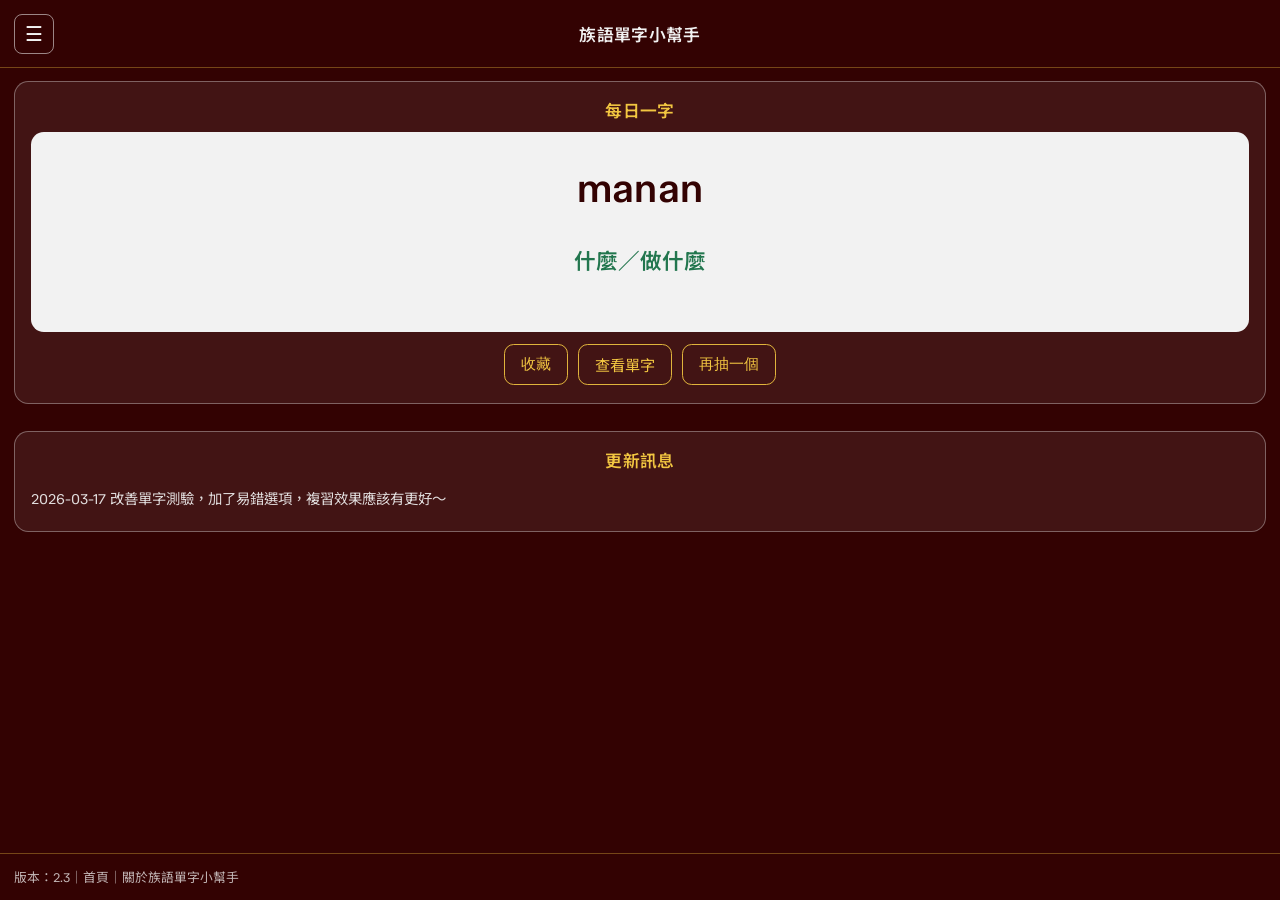
==== commit df4a5727: "2.3 - 改善單字，增加易錯答案" ====
--- a/index.html
+++ b/index.html
@@ -138,14 +138,8 @@
       </section>
     </main>
 
-    <footer class="app-footer">
-      <span>版本：2.2</span>
-      <span aria-hidden="true">｜</span>
-      <a href="index.html" class="app-footer__link">首頁</a>
-      <span aria-hidden="true">｜</span>
-      <a href="about.html" class="app-footer__link">關於族語單字小幫手</a>
-    </footer>
-
+    <footer id="app-footer-placeholder" class="app-footer"></footer>
+    <script src="js/footer.js"></script>
     <script src="js/storage.js"></script>
     <script src="js/nav.js"></script>
     <script>
